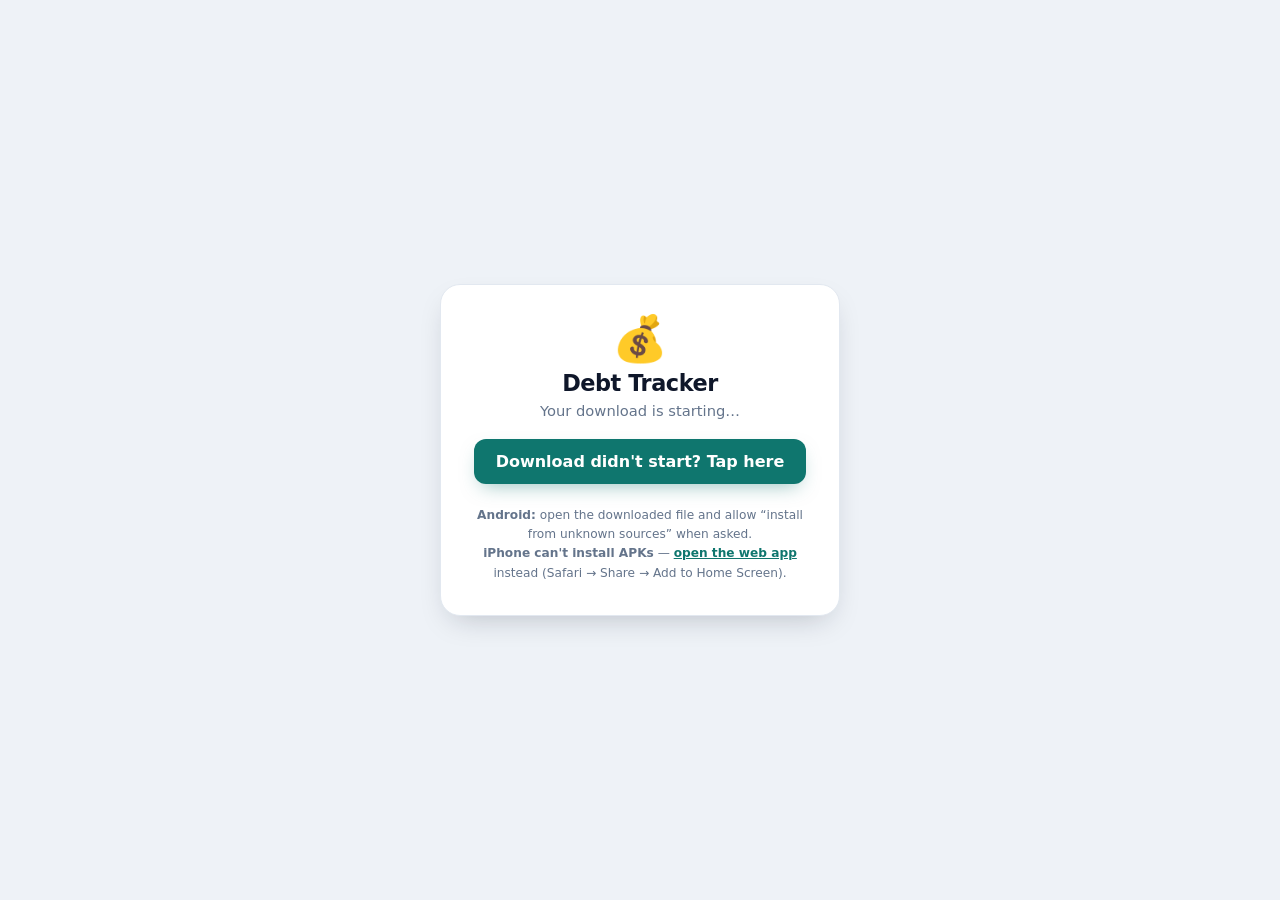
==== get-app.html @ 7d3fb3db "v3.4: Cloudflare Web Analytics (cookieless) for app usage + get-app.html download landing so APK dow" ====
<!DOCTYPE html>
<html lang="en">
<head>
  <meta charset="UTF-8" />
  <meta name="viewport" content="width=device-width, initial-scale=1.0, viewport-fit=cover" />
  <meta name="theme-color" content="#0f766e" />
  <title>Download Debt Tracker</title>
  <link rel="icon" type="image/png" href="./icon-192.png" />
  <style>
    * { box-sizing: border-box; }
    body {
      margin: 0; min-height: 100vh;
      display: flex; align-items: center; justify-content: center;
      font-family: system-ui, -apple-system, "Segoe UI", Roboto, sans-serif;
      background: #eef2f7; color: #0f172a; padding: 24px;
    }
    .card {
      background: #fff; border: 1px solid #e2e8f0; border-radius: 20px;
      box-shadow: 0 12px 30px -12px rgba(15,23,42,.25);
      max-width: 400px; width: 100%; padding: 32px 26px; text-align: center;
    }
    .logo { font-size: 2.8rem; line-height: 1; margin-bottom: 8px; }
    h1 { margin: 0 0 4px; font-size: 1.4rem; font-weight: 800; letter-spacing: -.02em; }
    .msg { margin: 6px 0 20px; color: #64748b; font-size: .92rem; }
    .btn {
      display: inline-block; background: #0f766e; color: #fff; text-decoration: none;
      font-weight: 700; padding: 13px 22px; border-radius: 12px; font-size: 1rem;
      box-shadow: 0 8px 20px -8px rgba(15,118,110,.5);
    }
    .btn:active { filter: brightness(1.1); }
    .note { margin: 22px 0 0; font-size: .76rem; color: #64748b; line-height: 1.6; }
    .note a { color: #0f766e; font-weight: 600; }
  </style>
  <!-- Cloudflare Web Analytics — this page's views = APK download count -->
  <script defer src="https://static.cloudflareinsights.com/beacon.min.js" data-cf-beacon='{"token": "6e128fc0e8d84f66aa7cfa9da3234949"}'></script>
</head>
<body>
  <div class="card">
    <div class="logo">💰</div>
    <h1>Debt Tracker</h1>
    <p class="msg" id="msg">Your download is starting…</p>
    <a class="btn" id="dl" href="./debt-tracker.apk" download="debt-tracker.apk">Download didn't start? Tap here</a>
    <p class="note">
      <b>Android:</b> open the downloaded file and allow “install from unknown sources” when asked.<br>
      <b>iPhone can't install APKs</b> — <a href="./index.html">open the web app</a> instead (Safari → Share → Add to Home Screen).
    </p>
  </div>
  <script>
    // Auto-start the download without navigating away (keeps the page + beacon alive).
    window.addEventListener("load", function () {
      setTimeout(function () {
        try { document.getElementById("dl").click(); } catch (e) {}
      }, 600);
    });
  </script>
</body>
</html>
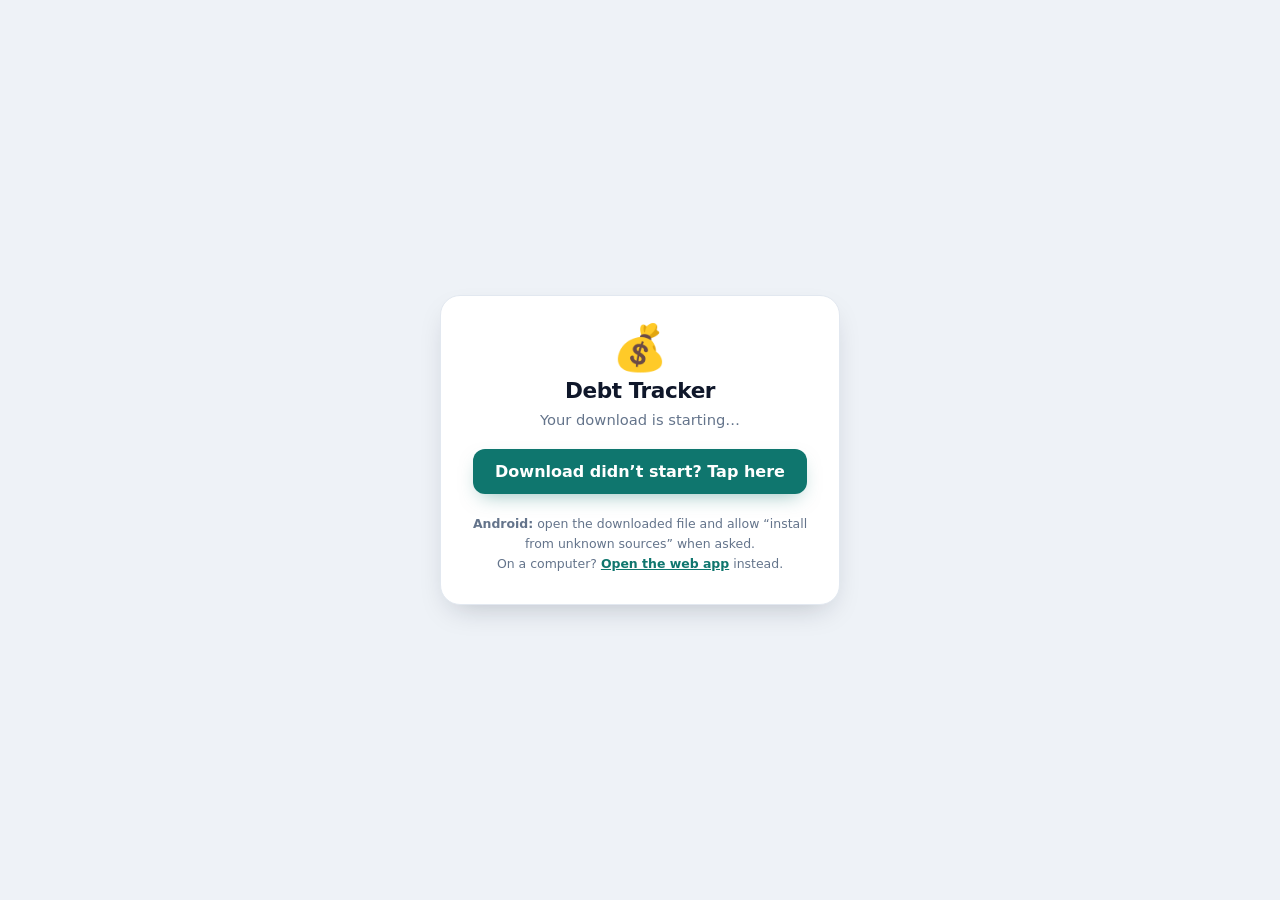
==== commit 97269d88: "v3.16: get-app.html detects iOS — shows 'Add to Home Screen' install guide (no APK download); Androi" ====
--- a/get-app.html
+++ b/get-app.html
@@ -4,7 +4,7 @@
   <meta charset="UTF-8" />
   <meta name="viewport" content="width=device-width, initial-scale=1.0, viewport-fit=cover" />
   <meta name="theme-color" content="#0f766e" />
-  <title>Download Debt Tracker</title>
+  <title>Get Debt Tracker</title>
   <link rel="icon" type="image/png" href="./icon-192.png" />
   <style>
     * { box-sizing: border-box; }
@@ -17,41 +17,63 @@
     .card {
       background: #fff; border: 1px solid #e2e8f0; border-radius: 20px;
       box-shadow: 0 12px 30px -12px rgba(15,23,42,.25);
-      max-width: 400px; width: 100%; padding: 32px 26px; text-align: center;
+      max-width: 400px; width: 100%; padding: 30px 26px; text-align: center;
     }
     .logo { font-size: 2.8rem; line-height: 1; margin-bottom: 8px; }
-    h1 { margin: 0 0 4px; font-size: 1.4rem; font-weight: 800; letter-spacing: -.02em; }
-    .msg { margin: 6px 0 20px; color: #64748b; font-size: .92rem; }
+    h1 { margin: 0 0 6px; font-size: 1.35rem; font-weight: 800; letter-spacing: -.02em; }
+    .msg { margin: 6px 0 18px; color: #64748b; font-size: .92rem; line-height: 1.5; }
     .btn {
       display: inline-block; background: #0f766e; color: #fff; text-decoration: none;
       font-weight: 700; padding: 13px 22px; border-radius: 12px; font-size: 1rem;
       box-shadow: 0 8px 20px -8px rgba(15,118,110,.5);
     }
     .btn:active { filter: brightness(1.1); }
-    .note { margin: 22px 0 0; font-size: .76rem; color: #64748b; line-height: 1.6; }
+    .note { margin: 20px 0 0; font-size: .78rem; color: #64748b; line-height: 1.6; }
     .note a { color: #0f766e; font-weight: 600; }
+    .steps { text-align: left; margin: 0 auto 20px; max-width: 300px; padding-left: 20px; color: #334155; font-size: .95rem; line-height: 1.7; }
+    .steps b { color: #0f172a; }
   </style>
-  <!-- Cloudflare Web Analytics — this page's views = APK download count -->
+  <!-- Cloudflare Web Analytics — views of this page = download/install intent count -->
   <script defer src="https://static.cloudflareinsights.com/beacon.min.js" data-cf-beacon='{"token": "6e128fc0e8d84f66aa7cfa9da3234949"}'></script>
 </head>
 <body>
-  <div class="card">
-    <div class="logo">💰</div>
-    <h1>Debt Tracker</h1>
-    <p class="msg" id="msg">Your download is starting…</p>
-    <a class="btn" id="dl" href="./debt-tracker.apk" download="debt-tracker.apk">Download didn't start? Tap here</a>
-    <p class="note">
-      <b>Android:</b> open the downloaded file and allow “install from unknown sources” when asked.<br>
-      <b>iPhone can't install APKs</b> — <a href="./index.html">open the web app</a> instead (Safari → Share → Add to Home Screen).
-    </p>
-  </div>
+  <div class="card" id="card"></div>
   <script>
-    // Auto-start the download without navigating away (keeps the page + beacon alive).
-    window.addEventListener("load", function () {
-      setTimeout(function () {
-        try { document.getElementById("dl").click(); } catch (e) {}
-      }, 600);
-    });
+    (function () {
+      var isIOS =
+        /iP(hone|od|ad)/.test(navigator.userAgent) ||
+        (navigator.platform === "MacIntel" && navigator.maxTouchPoints > 1); // iPadOS
+      var card = document.getElementById("card");
+
+      if (isIOS) {
+        // iPhone/iPad can't install an APK — guide them to install the web app.
+        card.innerHTML =
+          '<div class="logo">💰</div>' +
+          '<h1>Install on iPhone</h1>' +
+          '<p class="msg">iPhone can’t use Android files, so install the web app instead — ' +
+          'it works offline and behaves like a real app:</p>' +
+          '<ol class="steps">' +
+          '<li>Open this page in <b>Safari</b> (if it isn’t already).</li>' +
+          '<li>Tap the <b>Share</b> button (the square with an up-arrow).</li>' +
+          '<li>Choose <b>Add to Home Screen</b>.</li>' +
+          '</ol>' +
+          '<a class="btn" href="./index.html">Open the app now</a>' +
+          '<p class="note">Then open it from your Home Screen like any app.</p>';
+      } else {
+        // Android / desktop → offer the APK and auto-start the download.
+        card.innerHTML =
+          '<div class="logo">💰</div>' +
+          '<h1>Debt Tracker</h1>' +
+          '<p class="msg" id="msg">Your download is starting…</p>' +
+          '<a class="btn" id="dl" href="./debt-tracker.apk" download="debt-tracker.apk">Download didn’t start? Tap here</a>' +
+          '<p class="note"><b>Android:</b> open the downloaded file and allow ' +
+          '“install from unknown sources” when asked.<br>' +
+          'On a computer? <a href="./index.html">Open the web app</a> instead.</p>';
+        setTimeout(function () {
+          try { document.getElementById("dl").click(); } catch (e) {}
+        }, 600);
+      }
+    })();
   </script>
 </body>
 </html>
